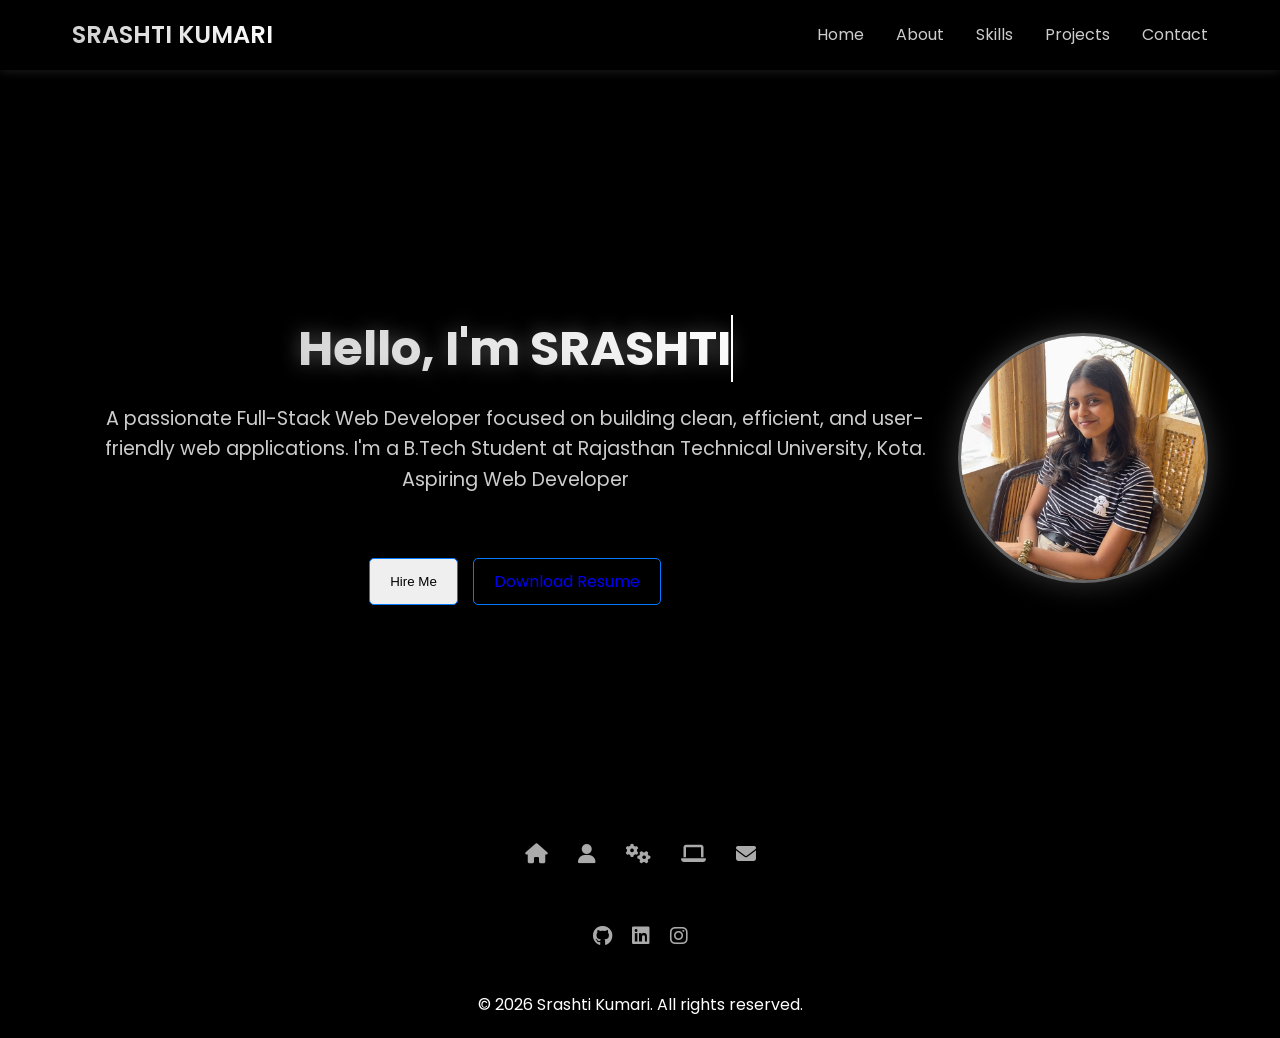
==== index.html @ 3185795e "Initial portfolio upload" ====
<!DOCTYPE html>
<html lang="en">
<head>
    <meta charset="UTF-8">
    <meta name="viewport" content="width=device-width, initial-scale=1.0">
    <title>SRASHTI's Portfolio - Home</title>
    <link rel="stylesheet" href="styles.css">
    <link href="https://fonts.googleapis.com/css2?family=Poppins:wght@300;400;600&display=swap" rel="stylesheet">
    <link rel="stylesheet" href="https://cdnjs.cloudflare.com/ajax/libs/font-awesome/6.4.0/css/all.min.css">
</head>
<body>
    <nav class="navbar">
        <div class="nav-container">
            <h1 class="logo">SRASHTI KUMARI</h1>
            <ul class="nav-menu">
                <li><a href="index.html">Home</a></li>
                <li><a href="about.html">About</a></li>
                <li><a href="skills.html">Skills</a></li>
                <li><a href="projects.html">Projects</a></li>
                <li><a href="contact.html">Contact</a></li>
            </ul>
        </div>
    </nav>

    <section class="hero">
    <div class="hero-content fade-in">
        <h2>Hello, I'm <span class="typing-text"></span></h2>

        <p>
            A passionate Full-Stack Web Developer focused on building clean,
            efficient, and user-friendly web applications. I'm a B.Tech Student at Rajasthan Technical University, Kota.<br>
            Aspiring Web Developer
        </p>

        <!-- ✅ Buttons moved inside -->
        <div class="buttons">
            <button class="btn hire-btn">Hire Me</button>
            <a href="resume.pdf" class="btn resume-btn" download>Download Resume</a>
        </div>
    </div>

    <img src="assets/img/your-photo.jpg" alt="SRASHTI's Photo" class="hero-img fade-in">
</section>

 <div class="socials">
            <a href="https://github.com/srashti-02"><i class="fab fa-github"></i></a>
            <a href="https://www.linkedin.com/in/srashti-kumari-6a781228a"><i class="fab fa-linkedin"></i></a>
            <a href="https://www.instagram.com/heyyysrishtii_"><i class="fab fa-instagram"></i></a>
        </div>

    <footer>
        <div class="bottom-nav">
            <a href="index.html"><i class="fas fa-home"></i></a>
            <a href="about.html"><i class="fas fa-user"></i></a>
            <a href="skills.html"><i class="fas fa-cogs"></i></a>
            <a href="projects.html"><i class="fas fa-laptop"></i></a>
            <a href="contact.html"><i class="fas fa-envelope"></i></a>
        </div>
        <p>&copy; 2026 Srashti Kumari. All rights reserved.</p>
    </footer>

    <script src="script.js"></script>
</body>
</html>
---- styles.css ----
* {
    margin: 0;
    padding: 0;
    box-sizing: border-box;
}

body {
    font-family: 'Poppins', sans-serif;
    line-height: 1.6;
    background: #000;
    color: #fff;
}

.navbar {
    position: fixed;
    top: 0;
    width: 100%;
    background: rgba(0, 0, 0, 0.95);
    backdrop-filter: blur(10px);
    z-index: 1000;
    padding: 1rem 0;
    box-shadow: 0 2px 10px rgba(255, 255, 255, 0.1);
}

.nav-container {
    max-width: 1200px;
    margin: 0 auto;
    display: flex;
    justify-content: space-between;
    align-items: center;
    padding: 0 2rem;
}

.logo { 
    font-size: 1.5rem; 
    font-weight: 600; 
    color: #fff;
    background: linear-gradient(45deg, #ccc, #fff);
    -webkit-background-clip: text;
    -webkit-text-fill-color: transparent;
    background-clip: text;
}

.nav-menu {
    display: flex;
    list-style: none;
    gap: 2rem;
}

.nav-menu a {
    text-decoration: none;
    color: #ccc;
    transition: color 0.3s, text-shadow 0.3s;
}

.nav-menu a:hover { 
    color: #fff; 
    text-shadow: 0 0 10px rgba(255, 255, 255, 0.5);
}

section {
    padding: 5rem 2rem;
    max-width: 1200px;
    margin: 0 auto;
}

h2 {
    text-align: center;
    font-size: 2.5rem;
    margin-bottom: 3rem;
    color: #fff;
    text-shadow: 0 0 20px rgba(255, 255, 255, 0.3);
}

/* Hero (Home Only) */
.hero {
    min-height: 100vh;
    display: flex;
    align-items: center;
    justify-content: space-between;
    background: url('assets/img/hero-bg.jpg') no-repeat center/cover;
    position: relative;
    padding-top: 6rem;
}

.hero::before {
    content: '';
    position: absolute;
    top: 0;
    left: 0;
    width: 100%;
    height: 100%;
    background: rgba(0, 0, 0, 0.6); /* Dark overlay for readability */
    z-index: 1;
}

.hero-content {
    position: relative;
    z-index: 2;
    flex: 1;
    text-align: center;
}

.hero-content h2 { 
    font-size: 3rem; 
    margin-bottom: 1rem;
    background: linear-gradient(45deg, #ccc, #fff);
    -webkit-background-clip: text;
    -webkit-text-fill-color: transparent;
    background-clip: text;
}

.typing-text {
    border-right: 2px solid #fff;
    white-space: nowrap;
    overflow: hidden;
    animation: blink 1s infinite;
}

@keyframes blink {
    0%, 50% { border-color: #fff; }
    51%, 100% { border-color: transparent; }
}

.hero p { 
    font-size: 1.2rem; 
    color: #ccc; 
    margin-bottom: 2rem;
}

.cta-btn {
    display: inline-block;
    background: #333;
    color: #fff;
    padding: 1rem 2rem;
    text-decoration: none;
    border-radius: 50px;
    border: 1px solid #666;
    transition: all 0.3s;
}

.cta-btn:hover { 
    background: #fff;
    color: #000;
    box-shadow: 0 0 20px rgba(255, 255, 255, 0.3);
    transform: scale(1.05);
}
.hero-content {
    display: flex;
    flex-direction: column;
    justify-content: center; /* center text */
    align-items: center;
    height: 100%;
}

/* Buttons container */
.buttons {
    margin-top: 30px;
    display: flex;
    gap: 15px;
    flex-wrap: wrap;
    justify-content: center;
}

/* Common button style */
.btn {
    padding: 10px 20px;
    border-radius: 5px;
    text-decoration: none;
    border: 1px solid #007BFF;
    cursor: pointer;
    transition: 0.3s;
}

.hero-img {
    position: relative;
    z-index: 2;
    width: 250px;
    height: 250px;
    border-radius: 50%;
    object-fit: cover;
    box-shadow: 0 0 30px rgba(255, 255, 255, 0.2);
    border: 3px solid #666;
}

/* About Page */
.about-content { 
    text-align: center; 
    max-width: 800px; 
    margin: 0 auto;
    background: #111;
    padding: 2rem;
    border-radius: 10px;
    box-shadow: 0 5px 20px rgba(255, 255, 255, 0.1);
}

.education {
    margin-top: 2rem;
    padding: 1rem;
    background: #222;
    border-radius: 5px;
    color: #ccc;
}

/* Skills Page */
.skills-grid {
    display: grid;
    grid-template-columns: repeat(auto-fit, minmax(250px, 1fr));
    gap: 2rem;
}

.skill-card {
    background: #111;
    padding: 2rem;
    border-radius: 10px;
    text-align: center;
    box-shadow: 0 5px 15px rgba(255, 255, 255, 0.05);
    transition: all 0.3s;
    border: 1px solid #333;
}

.skill-card:hover {
    transform: translateY(-5px);
    box-shadow: 0 10px 30px rgba(255, 255, 255, 0.1);
    border-color: #666;
}

.skill-card i { 
    font-size: 3rem; 
    color: #ccc; 
    margin-bottom: 1rem;
    display: block;
}

/* Skill animation */
.skill-card {
    opacity: 0;
    transform: translateY(40px);
    animation: fadeUp 0.6s ease forwards;
}

/* Delay for each card */
.skill-card:nth-child(1) { animation-delay: 0.1s; }
.skill-card:nth-child(2) { animation-delay: 0.2s; }
.skill-card:nth-child(3) { animation-delay: 0.3s; }
.skill-card:nth-child(4) { animation-delay: 0.4s; }
.skill-card:nth-child(5) { animation-delay: 0.5s; }
.skill-card:nth-child(6) { animation-delay: 0.6s; }
.skill-card:nth-child(7) { animation-delay: 0.7s; }

.skill-card:hover {
    transform: translateY(-8px) scale(1.03);
    box-shadow: 0 0 25px rgba(0, 123, 255, 0.3);
}

@keyframes fadeUp {
    to {
        opacity: 1;
        transform: translateY(0);
    }
}

/* Projects Page */
.projects-grid {
    display: grid;
    grid-template-columns: repeat(auto-fit, minmax(300px, 1fr));
    gap: 2rem;
}

.project-card {
    background: #111;
    border-radius: 10px;
    overflow: hidden;
    box-shadow: 0 5px 15px rgba(255, 255, 255, 0.05);
    transition: all 0.3s;
    border: 1px solid #333;
}

.project-card:hover {
    transform: translateY(-10px);
    box-shadow: 0 15px 30px rgba(255, 255, 255, 0.1);
    border-color: #666;
}

.project-card img { 
    width: 100%; 
    height: 200px; 
    object-fit: cover; 
}

.project-card-content {
    padding: 1.5rem;
}

.project-card h3 { color: #fff; margin-bottom: 0.5rem; }

.project-card p { color: #999; margin-bottom: 1rem; }

.project-link {
    display: inline-block;
    padding: 0.8rem 1.5rem;
    background: #333;
    color: #ccc;
    text-decoration: none;
    border-radius: 5px;
    border: 1px solid #666;
    transition: all 0.3s;
}

.project-link:hover { 
    background: #666;
    color: #fff;
    box-shadow: 0 0 10px rgba(255, 255, 255, 0.2);
}

/* Contact Page */
.contact-form {
    max-width: 600px;
    margin: 0 auto 2rem;
    display: flex;
    flex-direction: column;
    gap: 1rem;
    background: #111;
    padding: 2rem;
    border-radius: 10px;
    box-shadow: 0 5px 20px rgba(255, 255, 255, 0.05);
    border: 1px solid #333;
}

.contact-form input, .contact-form textarea {
    padding: 1rem;
    background: #222;
    color: #fff;
    border: 1px solid #444;
    border-radius: 5px;
    font-family: inherit;
}

.contact-form input::placeholder,
.contact-form textarea::placeholder {
    color: #999;
}

.contact-form button {
    background: #333;
    color: #fff;
    padding: 1rem;
    border: none;
    border-radius: 5px;
    cursor: pointer;
    transition: all 0.3s;
    border: 1px solid #666;
}

.contact-form button:hover { 
    background: #666;
    box-shadow: 0 0 15px rgba(255, 255, 255, 0.2);
}

.social-links {
    text-align: center;
    display: flex;
    justify-content: center;
    gap: 2rem;
    flex-wrap: wrap;
}

.social-links a {
    color: #ccc;
    text-decoration: none;
    font-size: 1.2rem;
    transition: all 0.3s;
}

.social-links a:hover { 
    color: #fff;
    text-shadow: 0 0 10px rgba(255, 255, 255, 0.5);
    transform: scale(1.1);
}

/* Fade-in Animation */
.fade-in {
    opacity: 0;
    transform: translateY(30px);
    transition: opacity 0.8s, transform 0.8s;
}

.fade-in.visible {
    opacity: 1;
    transform: translateY(0);
}

/* Responsive */
/* RESPONSIVE DESIGN */

/* Tablets */
@media (max-width: 992px) {
    .navbar {
        flex-direction: column;
        gap: 10px;
    }

    .nav-menu {
        flex-wrap: wrap;
        justify-content: center;
    }

    .projects {
        padding: 40px 20px;
    }
}

/* Mobile */
@media (max-width: 600px) {
    .projects h2 {
        font-size: 28px;
    }

    .projects-grid {
        grid-template-columns: 1fr;
    }

    .project-card {
        padding: 20px;
    }

    .nav-menu {
        gap: 15px;
        font-size: 14px;
    }

    .bottom-nav a {
        font-size: 16px;
    }
}

.skill-card i{
    font-size: 60px;
    margin-bottom: 15px;
    color: #ffffff;
}



.socials {
    display: flex;
    justify-content: center;   /* center horizontally */
    align-items: center;
    gap: 20px;
    margin: 20px 0;
}
.bottom-nav {
    display: flex;
    justify-content: center;   /* center icons */
    align-items: center;
    gap: 25px;
    margin: 20px 0;
}
footer {
    text-align: center;
    padding: 20px;
}

.bottom-nav {
    position: fixed;
    bottom: 0;
    left: 0;
    width: 100%;
    
    display: flex;
    justify-content: center;
    gap: 30px;

    background: rgba(0,0,0,0.9);
    padding: 10px 0;
    z-index: 1000;
}
.socials a,
.bottom-nav a {
    color: #aaa;
    font-size: 20px;
    transition: 0.3s;
}

.socials a:hover,
.bottom-nav a:hover {
    color: #007BFF;
    transform: scale(1.2);
}


/* FORCE SAME COLOR FOR EVERYTHING */
.project-card {
    color: #fff;
}

/* ICON FIX */
.project-icon {
    font-size: 40px;
    margin-top: 5px;
    margin-left: 5px;
    margin-bottom: 15px;
    color: #ffffff; /* same for all */
}

/* TITLE */
.project-card h3 {
    color: #ffffff;
}

/* DESCRIPTION */
.project-desc {
    color: #aaaaaa;
}

/* TECH STACK */
.project-tech {
    color: #777777;
}

/* BUTTON FIX (IMPORTANT) */
.project-btn {
    display: inline-block;
    padding: 10px 20px;
    border-radius: 8px;
    background: #222;
    color: #ffffff !important;  /* FIX BLUE/PURPLE */
    text-decoration: none;
    transition: 0.3s;
    display: flex;
    justify-content: center;
    align-items: center;
}

/* REMOVE VISITED PURPLE */
.project-btn:visited {
    color: #ffffff !important;
}

/* HOVER */
.project-btn:hover {
    background: #ffffff;
    color: #000000 !important;
}
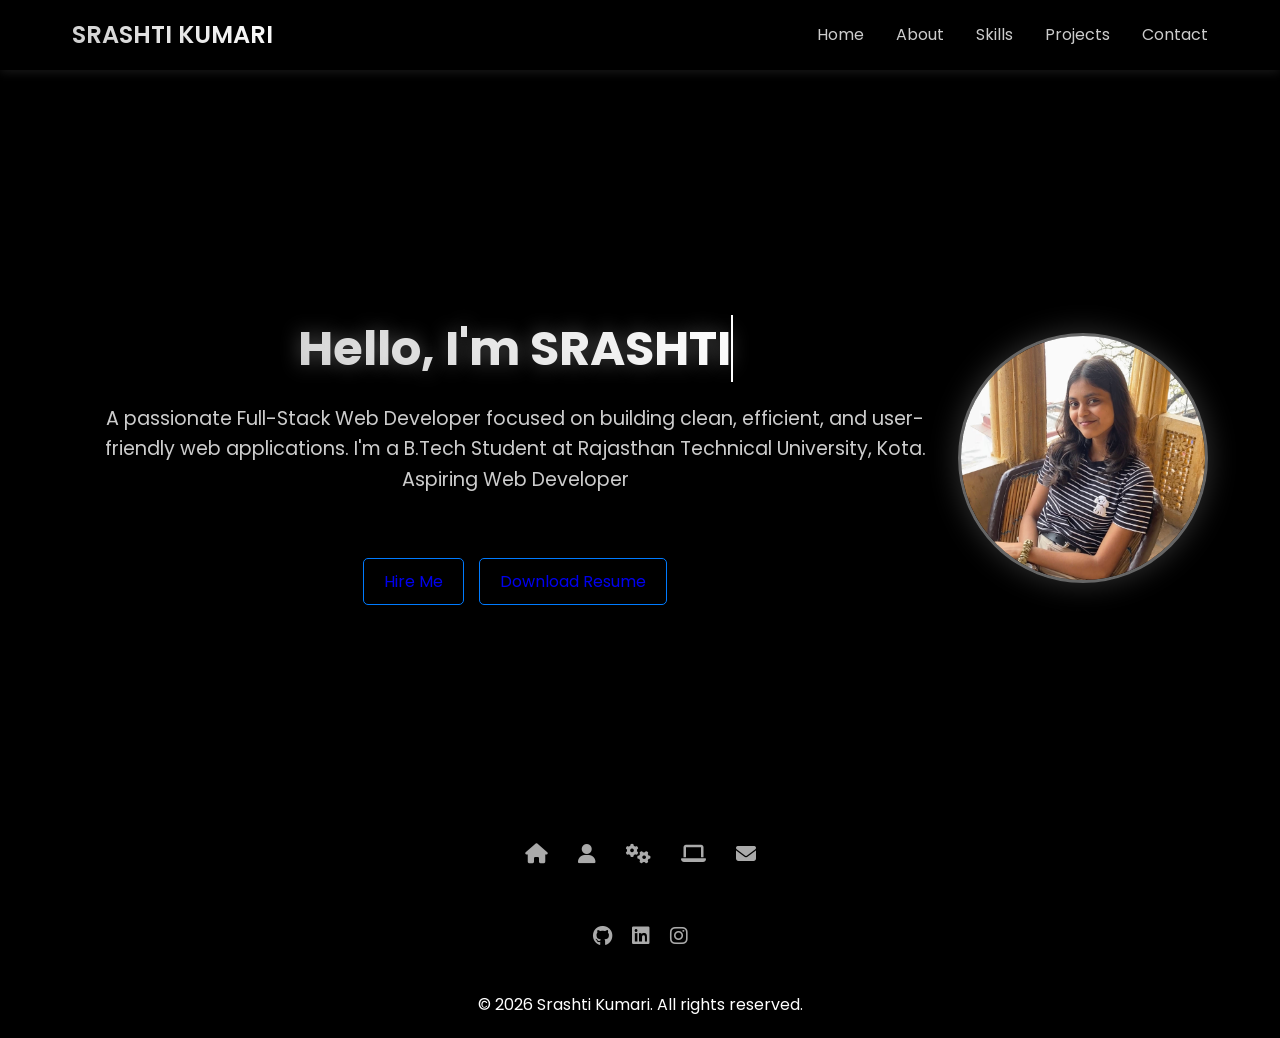
==== commit 805ecf71: "Replace button with link for 'Hire Me' action" ====
--- a/index.html
+++ b/index.html
@@ -34,7 +34,9 @@
 
         <!-- ✅ Buttons moved inside -->
         <div class="buttons">
-            <button class="btn hire-btn">Hire Me</button>
+            <a href="https://wa.me/918442026189?text=Hello%20Srashti,%20I%20visited%20your%20portfolio%20and%20would%20like%20to%20connect%20with%20you." target="_blank" class="btn hire-btn">
+    Hire Me
+</a>
             <a href="resume.pdf" class="btn resume-btn" download>Download Resume</a>
         </div>
     </div>
@@ -61,4 +63,4 @@
 
     <script src="script.js"></script>
 </body>
-</html>+</html>
--- a/styles.css
+++ b/styles.css
@@ -31,6 +31,7 @@
     padding: 0 2rem;
 }
 
+
 .logo { 
     font-size: 1.5rem; 
     font-weight: 600; 
@@ -541,4 +542,85 @@
 .project-btn:hover {
     background: #ffffff;
     color: #000000 !important;
-}+}
+
+/* ================= MOBILE FIX ONLY ================= */
+@media (max-width: 768px) {
+
+    /* Navbar fix */
+    .nav-container {
+        flex-direction: column;
+        align-items: center;
+        gap: 10px;
+    }
+
+    .nav-menu {
+        flex-wrap: wrap;
+        justify-content: center;
+        gap: 10px;
+        font-size: 14px;
+    }
+
+    /* Hero section fix */
+    .hero {
+        flex-direction: column;
+        text-align: center;
+        padding: 120px 20px 60px; /* top spacing for fixed navbar */
+    }
+
+    .hero-content {
+        width: 100%;
+    }
+
+    .hero-content h2 {
+        font-size: 2rem;
+    }
+
+    .hero p {
+        font-size: 1rem;
+        padding: 0 10px;
+    }
+
+    /* Image fix */
+    .hero-img {
+        width: 180px;
+        height: 180px;
+        margin-top: 20px;
+    }
+
+    /* Buttons fix */
+    .buttons {
+        flex-direction: column;
+        gap: 10px;
+    }
+
+    .btn {
+        width: 100%;
+        text-align: center;
+    }
+
+    /* Section spacing */
+    section {
+        padding: 80px 15px;
+    }
+
+    /* Skills grid */
+    .skills-grid {
+        grid-template-columns: 1fr;
+    }
+
+    /* Projects grid */
+    .projects-grid {
+        grid-template-columns: 1fr;
+    }
+
+    /* Contact form */
+    .contact-form {
+        padding: 20px;
+    }
+
+    /* Bottom nav spacing fix */
+    footer {
+        padding-bottom: 60px;
+    }
+}
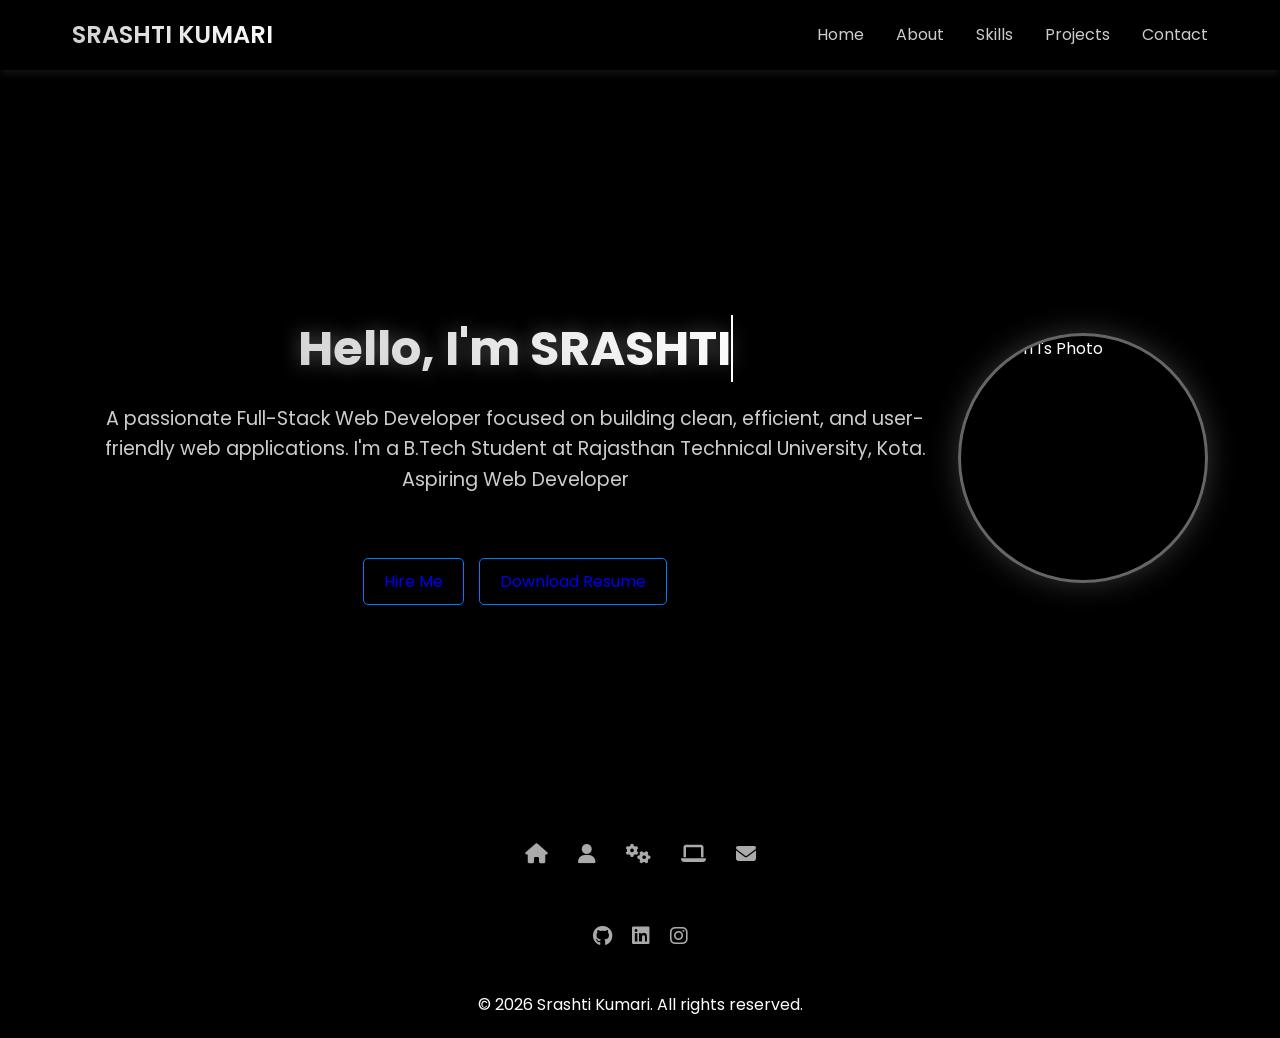
==== commit 1027f50f: "Update profile image source in index.html" ====
--- a/index.html
+++ b/index.html
@@ -41,7 +41,7 @@
         </div>
     </div>
 
-    <img src="assets/img/your-photo.jpg" alt="SRASHTI's Photo" class="hero-img fade-in">
+    <img src="assets/img/profile-photo.jpg" alt="SRASHTI's Photo" class="hero-img fade-in">
 </section>
 
  <div class="socials">
--- a/styles.css
+++ b/styles.css
@@ -525,7 +525,7 @@
     padding: 10px 20px;
     border-radius: 8px;
     background: #222;
-    color: #ffffff !important;  /* FIX BLUE/PURPLE */
+    color: #ffffff !important;  
     text-decoration: none;
     transition: 0.3s;
     display: flex;
@@ -561,11 +561,10 @@
         font-size: 14px;
     }
 
-    /* Hero section fix */
     .hero {
         flex-direction: column;
         text-align: center;
-        padding: 120px 20px 60px; /* top spacing for fixed navbar */
+        padding: 120px 20px 60px; 
     }
 
     .hero-content {
@@ -581,14 +580,12 @@
         padding: 0 10px;
     }
 
-    /* Image fix */
     .hero-img {
         width: 180px;
         height: 180px;
         margin-top: 20px;
     }
 
-    /* Buttons fix */
     .buttons {
         flex-direction: column;
         gap: 10px;
@@ -598,29 +595,40 @@
         width: 100%;
         text-align: center;
     }
-
-    /* Section spacing */
     section {
         padding: 80px 15px;
     }
-
-    /* Skills grid */
     .skills-grid {
         grid-template-columns: 1fr;
     }
-
-    /* Projects grid */
     .projects-grid {
         grid-template-columns: 1fr;
     }
-
-    /* Contact form */
     .contact-form {
         padding: 20px;
     }
-
-    /* Bottom nav spacing fix */
     footer {
         padding-bottom: 60px;
     }
 }
+@media (max-width: 768px) {
+    .contact-form {
+        width: 100%;
+        padding: 20px;
+    }
+
+    .contact-form input,
+    .contact-form textarea {
+        width: 100%;
+        font-size: 14px;
+    }
+
+    .contact-form button {
+        width: 100%;
+    }
+
+    .social-links {
+        flex-direction: column;
+        gap: 10px;
+    }
+}
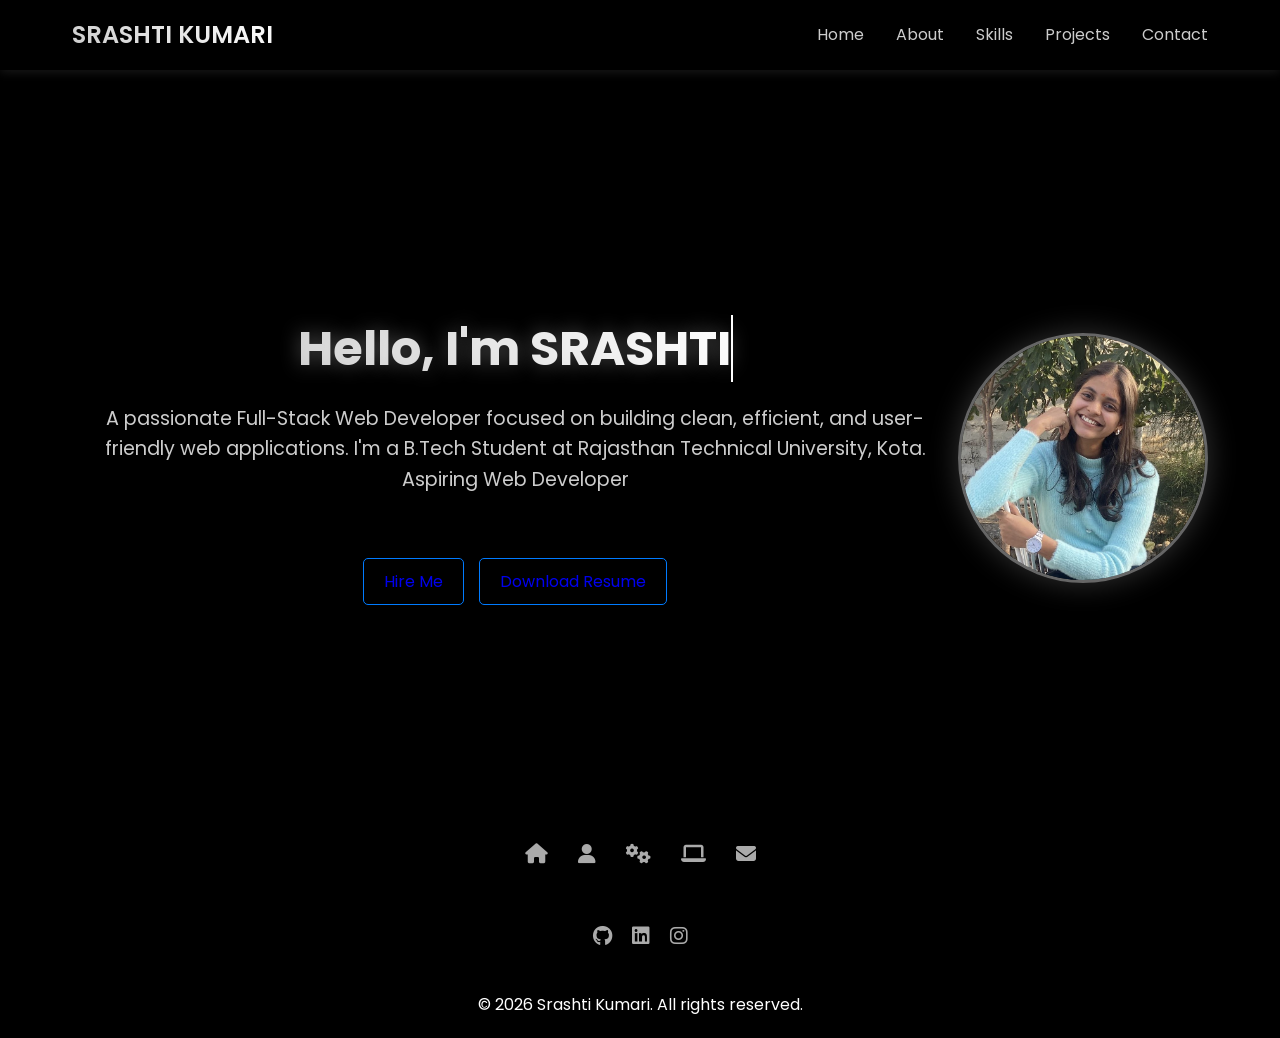
==== commit da65f733: "Updated resume" ====
--- a/index.html
+++ b/index.html
@@ -37,7 +37,7 @@
             <a href="https://wa.me/918442026189?text=Hello%20Srashti,%20I%20visited%20your%20portfolio%20and%20would%20like%20to%20connect%20with%20you." target="_blank" class="btn hire-btn">
     Hire Me
 </a>
-            <a href="resume.pdf" class="btn resume-btn" download>Download Resume</a>
+            <a href="Srashti-Kumari.pdf" class="btn resume-btn" download>Download Resume</a>
         </div>
     </div>
 
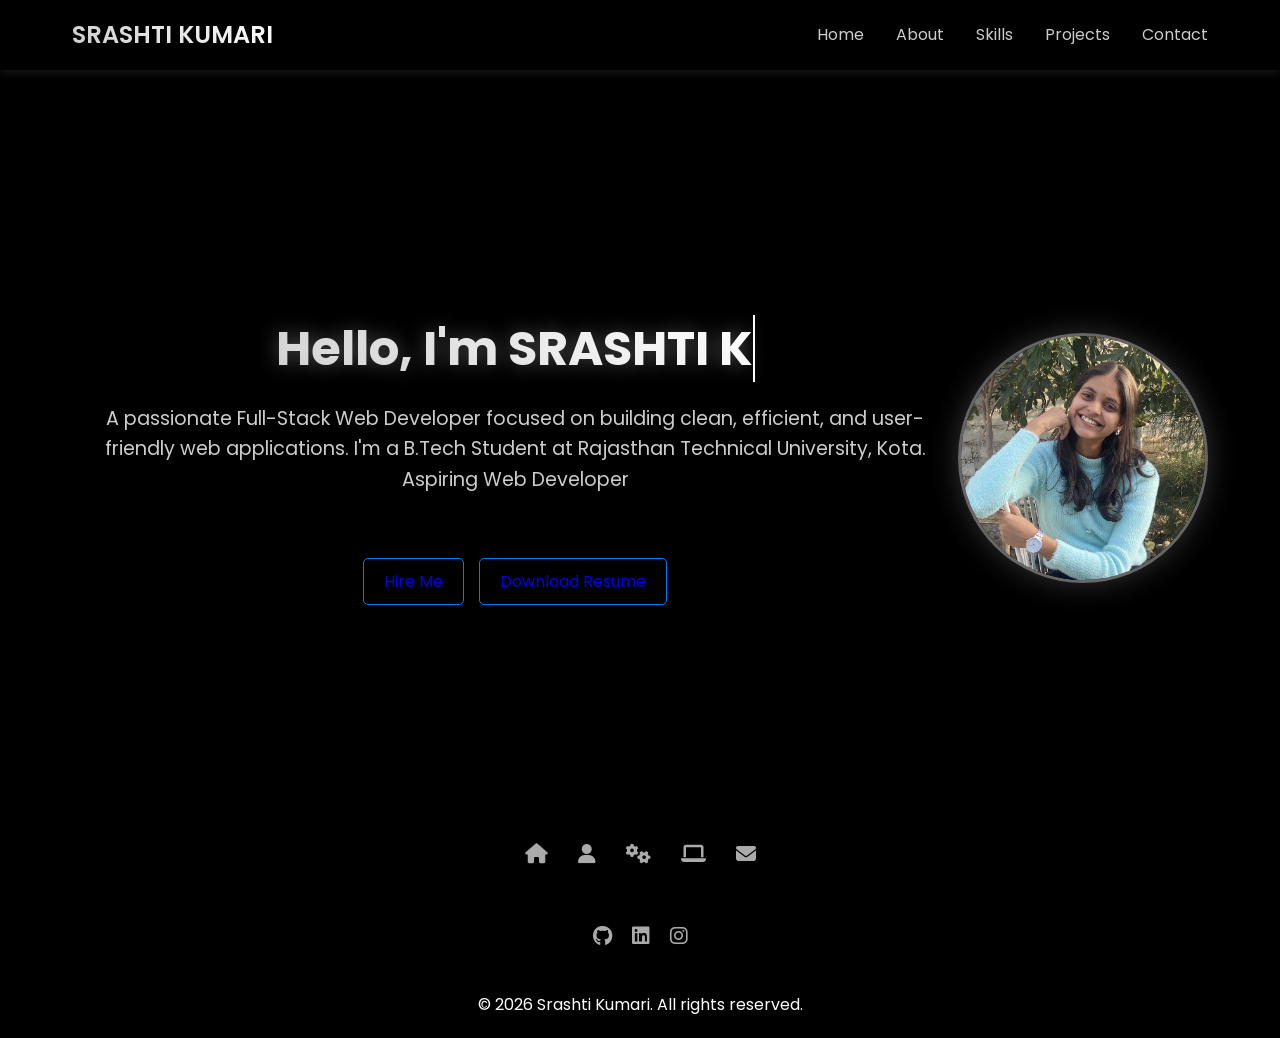
==== commit 511361c2: "Update index.html" ====
--- a/index.html
+++ b/index.html
@@ -41,7 +41,7 @@
         </div>
     </div>
 
-    <img src="assets/img/profile-photo.jpg" alt="SRASHTI's Photo" class="hero-img fade-in">
+    <img src="assets/img/your-photo.jpg" alt="SRASHTI's Photo" class="hero-img fade-in">
 </section>
 
  <div class="socials">
